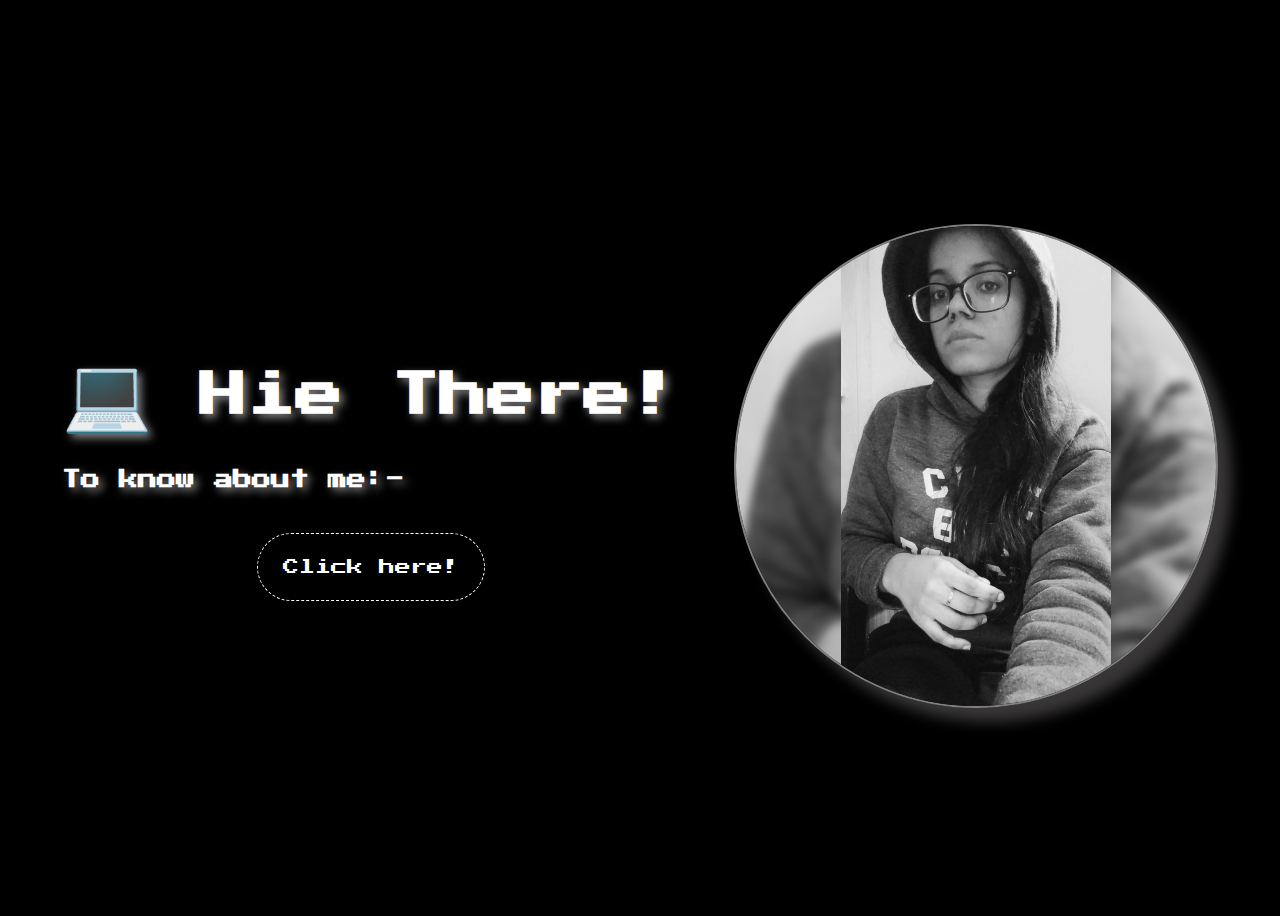
==== index.html @ 35bc8456 "First Draft Portfolio" ====
<!DOCTYPE html>
<html lang="en">

<head>
    <meta charset="UTF-8">
    <meta http-equiv="X-UA-Compatible" content="IE=edge">
    <meta name="viewport" content="width=device-width, initial-scale=1.0">
    <link rel="preconnect" href="https://fonts.googleapis.com">
<link rel="preconnect" href="https://fonts.gstatic.com" crossorigin>
<link href="https://fonts.googleapis.com/css2?family=Press+Start+2P&display=swap" rel="stylesheet">
    <link rel="icon" href="./images/icon.png" type="image/x-icon">
    <link rel="stylesheet" href="/css/homePageStyle.css">
    <title>Nishi</title>
</head>

<body>
    <div id="content">
        <div id="intro"> 
            <h1> <span> 💻</span> Hie There!</h1>

            <h3>To know about me:-</h3>

            <div id="buttons">
                <a href="/skillset.html">
                    <button class="btn" id="skill">Click here!</button>
                </a>

                <!-- <a href="/me.html">
                    <button class="btn" id="me">Me</button>
                </a>  -->
            </div>
        </div>

        <div id="img">
            <img id="nimg" src="/images/nishmg.jpg" alt="My Profile Photo">
        </div>
    </div>
</body>

</html>
---- css/homePageStyle.css ----
body{
    background-color: black;
}
#content{
    background-image: url('/images/bg.gif');
    background-repeat: no-repeat;
    background-size: cover;
    height:100vh;
    display: flex;
    flex-direction: row;
    flex-wrap: wrap;
    justify-content:space-evenly;
    align-items: center;
}

#nimg{
    border-radius: 500px;
    border: 2px solid gray;
    box-shadow: 14px 14px 14px rgb(56, 54, 54);
    margin-top: 20px;
    height: 30rem;
    width: 30rem;
}
#nimg:hover{
    box-shadow: 14px 14px 14px greenyellow;
}
#text{
    display: inline-block;
}
h1{
    font-family: 'Press Start 2P', cursive;
    color: white;
    font-size: 3em;
    text-shadow: 4px 4px 8px gray;
}
h1:hover, h3:hover{
    text-shadow: 4px 4px 8px greenyellow;
}
h3{
    color: white;
    font-size: 1.2rem;
    font-family: 'Press Start 2P', cursive;
    text-shadow: 4px 4px 8px gray;
    
}
span{
    font-size: 1.5em;
}
#buttons{
    display: flex;
    justify-content:space-evenly;
    flex-wrap: wrap;
}

.btn{
    font-size: 1em;
    margin-top: 25px;
    color: white;
    padding: 25px;
    border: 0.4px dashed white;
    border-radius: 35px;
    background-color: black;
    cursor: pointer;
    font-family: 'Press Start 2P', cursive;

}
.btn:hover{
    border: 0.4px solid white;
    color: rgb(172, 255, 47);
    background-image: url('/images/btnBg.gif');
    background-size: cover;
    box-shadow: 4px 4px 8px gray;
}

#me{
    padding-left: 2em;
    padding-right: 2em;
}

@media (max-width: 600px) {
    #nimg{
        width: 20rem;
        height: 20rem;
    }
    #content{
        height: 50rem;
    }
  }
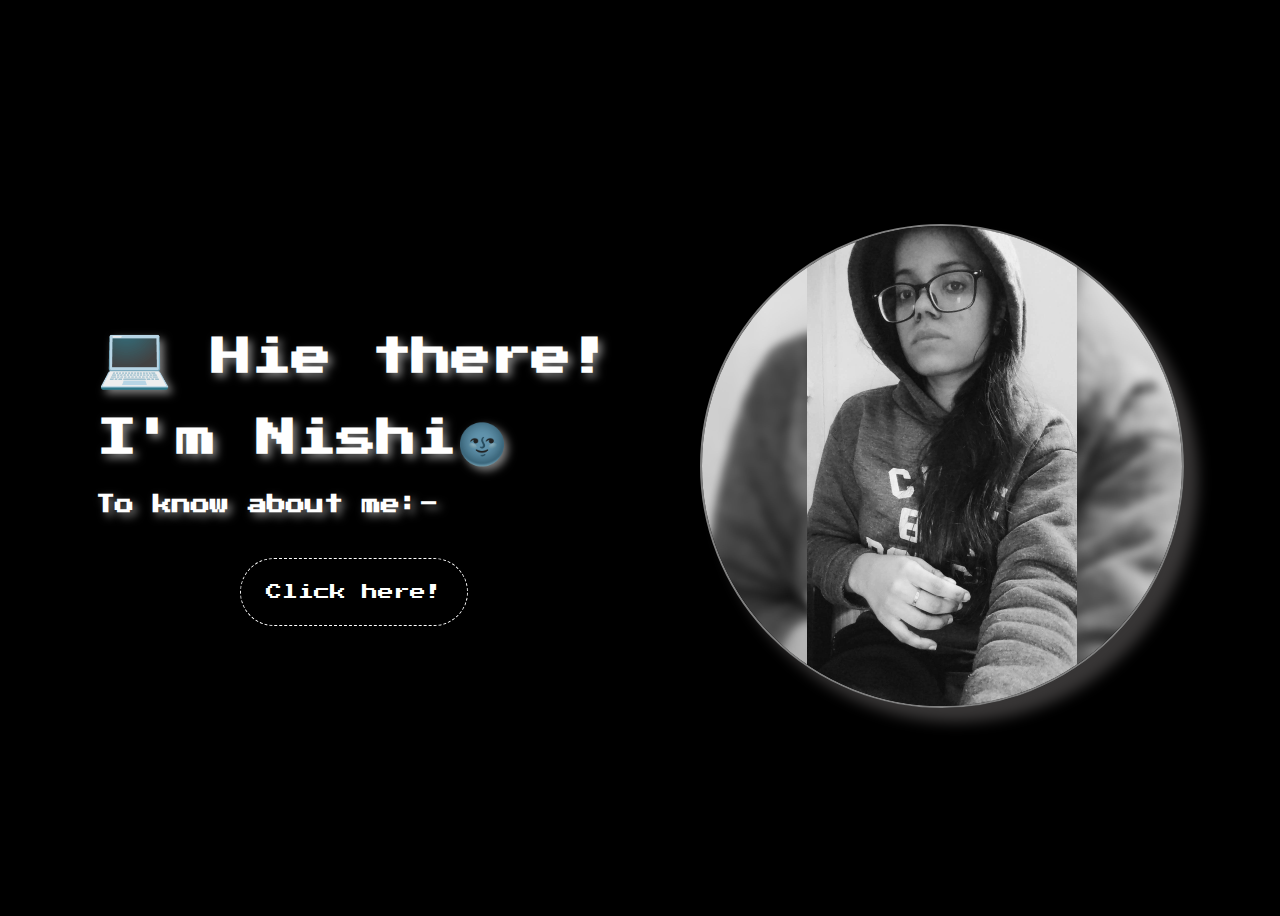
==== commit ff9a8f00: "Updating Home Page" ====
--- a/index.html
+++ b/index.html
@@ -16,7 +16,8 @@
 <body>
     <div id="content">
         <div id="intro"> 
-            <h1> <span> 💻</span> Hie There!</h1>
+            <h1> <span> 💻</span> Hie there!</h1>
+            <h1>I'm Nishi🌚</h1>
 
             <h3>To know about me:-</h3>
 
--- a/css/homePageStyle.css
+++ b/css/homePageStyle.css
@@ -30,8 +30,9 @@
 h1{
     font-family: 'Press Start 2P', cursive;
     color: white;
-    font-size: 3em;
+    font-size: 2.5em;
     text-shadow: 4px 4px 8px gray;
+    margin-left: 1px;
 }
 h1:hover, h3:hover{
     text-shadow: 4px 4px 8px greenyellow;
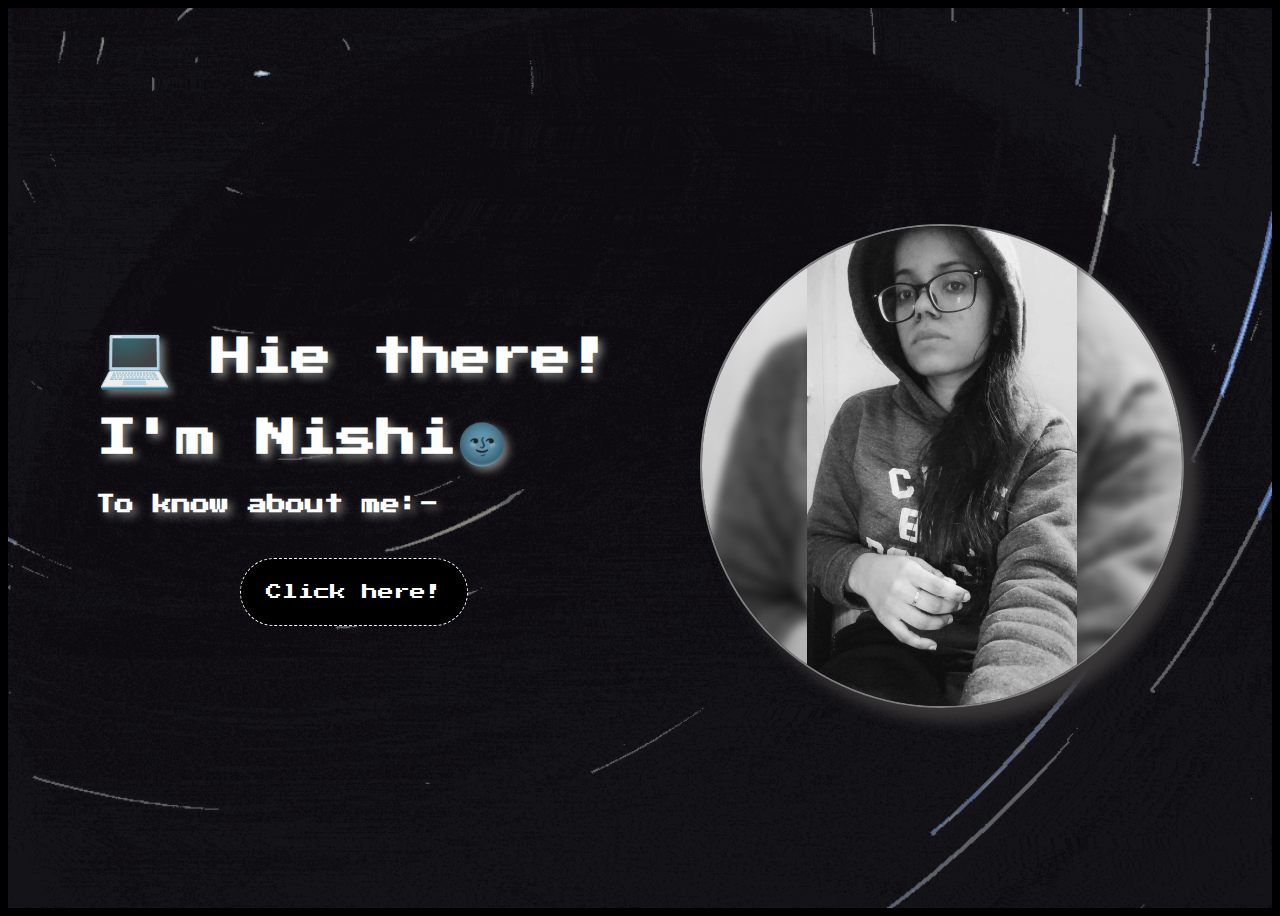
==== commit 41c8c3d3: "Updating POR" ====
--- a/index.html
+++ b/index.html
@@ -22,7 +22,7 @@
             <h3>To know about me:-</h3>
 
             <div id="buttons">
-                <a href="/skillset.html">
+                <a href="/info.html">
                     <button class="btn" id="skill">Click here!</button>
                 </a>
 
--- a/css/homePageStyle.css
+++ b/css/homePageStyle.css
@@ -20,9 +20,14 @@
     margin-top: 20px;
     height: 30rem;
     width: 30rem;
+    /* transition: width 0.5s ease-in 100ms;
+    transition: height 0.5s ease-in 100ms; */
 }
 #nimg:hover{
-    box-shadow: 14px 14px 14px greenyellow;
+    box-shadow: 14px 14px 24px greenyellow;
+    transition: 0.8s;
+    /* width: 31rem;
+    height: 31rem; */
 }
 #text{
     display: inline-block;
@@ -33,16 +38,23 @@
     font-size: 2.5em;
     text-shadow: 4px 4px 8px gray;
     margin-left: 1px;
+    transition: font-size 0.3s ease-in 100ms;
 }
-h1:hover, h3:hover{
-    text-shadow: 4px 4px 8px greenyellow;
+h1:hover{
+    text-shadow: 10px 10px 14px greenyellow;
+    font-size: 42px
+}
+h3:hover{
+    /* transition: 0.5s; */
+    text-shadow: 10px 10px 14px greenyellow;
+    font-size: 20px
 }
 h3{
     color: white;
     font-size: 1.2rem;
     font-family: 'Press Start 2P', cursive;
     text-shadow: 4px 4px 8px gray;
-    
+    transition: font-size 0.3s ease-in 100ms;
 }
 span{
     font-size: 1.5em;
@@ -63,14 +75,17 @@
     background-color: black;
     cursor: pointer;
     font-family: 'Press Start 2P', cursive;
+    transition: font-size 0.5s ease-out 100ms;
 
 }
 .btn:hover{
     border: 0.4px solid white;
-    color: rgb(172, 255, 47);
+    color: #acff2f;
     background-image: url('/images/btnBg.gif');
     background-size: cover;
-    box-shadow: 4px 4px 8px gray;
+    transition: 0.7s;
+    box-shadow: 14px 14px 20px gray;
+    font-size: large;
 }
 
 #me{
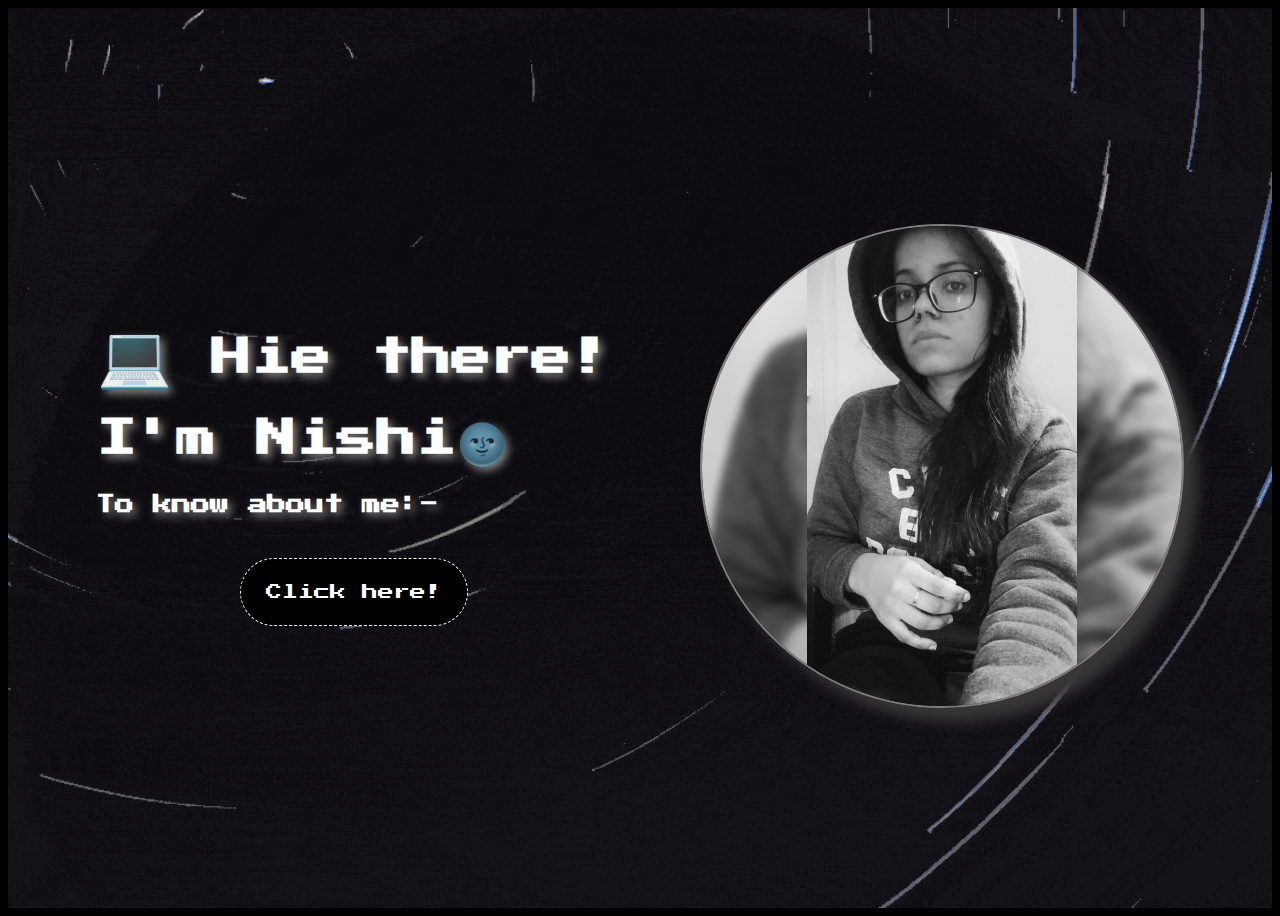
==== commit f58d3295: "Updating timelines for PORs" ====
--- a/index.html
+++ b/index.html
@@ -10,7 +10,7 @@
 <link href="https://fonts.googleapis.com/css2?family=Press+Start+2P&display=swap" rel="stylesheet">
     <link rel="icon" href="./images/icon.png" type="image/x-icon">
     <link rel="stylesheet" href="/css/homePageStyle.css">
-    <title>Nishi</title>
+    <title>Nishi - Portfolio</title>
 </head>
 
 <body>
@@ -26,9 +26,6 @@
                     <button class="btn" id="skill">Click here!</button>
                 </a>
 
-                <!-- <a href="/me.html">
-                    <button class="btn" id="me">Me</button>
-                </a>  -->
             </div>
         </div>
 
